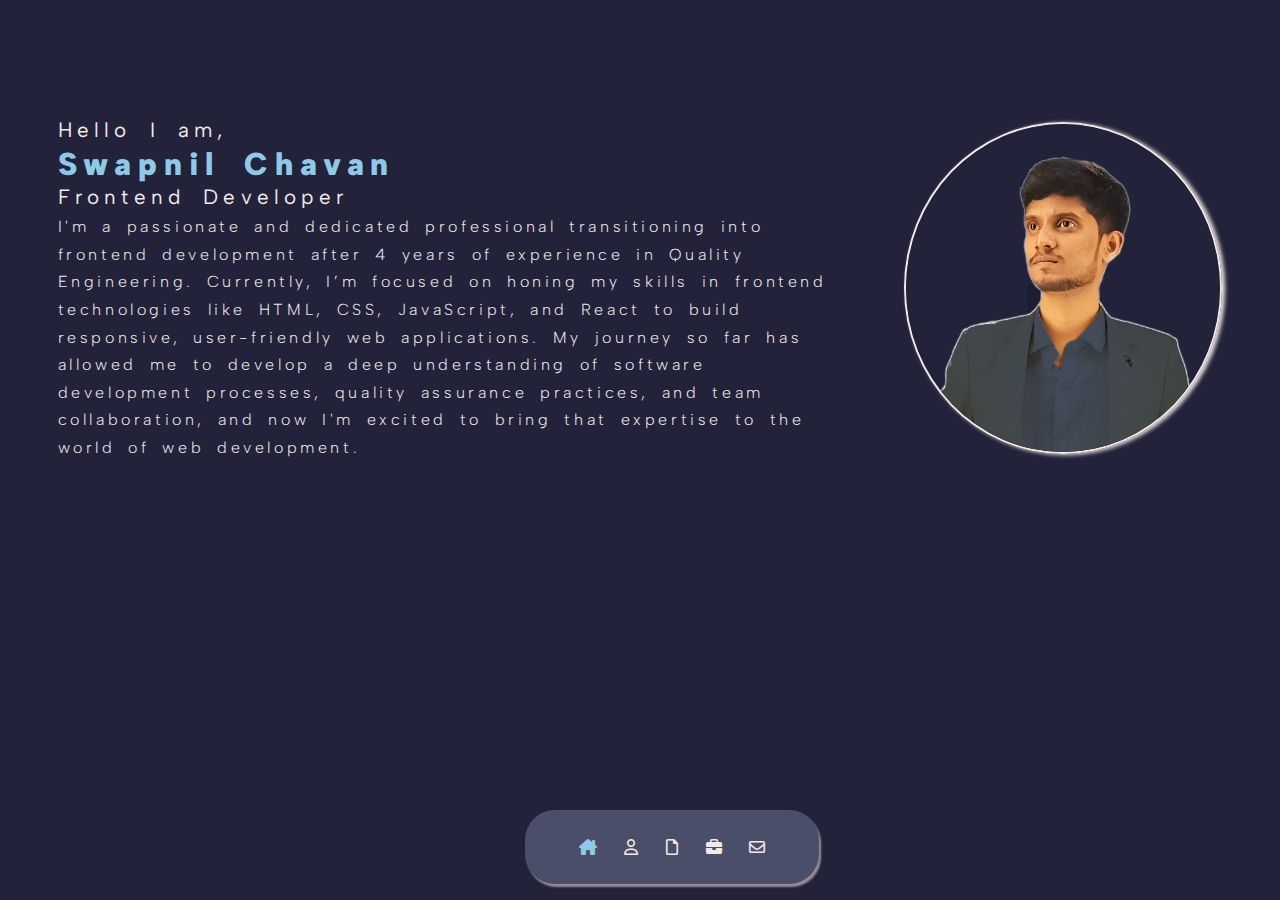
==== index.html @ 2dcd038d "first commit" ====
<!DOCTYPE html>
<html lang="en">
<head>
  <meta charset="UTF-8">
  <meta name="viewport" content="width=device-width, initial-scale=1.0">
  <title>PortFolio</title>
  <link rel="stylesheet" href="https://cdnjs.cloudflare.com/ajax/libs/font-awesome/6.6.0/css/all.min.css">
  <link rel="stylesheet" href="style.css">
  
</head>
<body>
  <nav>
    <div class="container">
      <div class="footer-nav">
        <div class="icons">
          <a href="index.html" class="act"><i class="fa-solid fa-house-chimney"></i></a>
          <a href="about.html"><i class="fa-regular fa-user"></i></a>
          <a href="experience.html"><i class="fa-regular fa-file"></i></a>
          <a href="portfolio.html"><i class="fa-solid fa-briefcase"></i></a>
          <a href="contact.html"><i class="fa-regular fa-envelope"></i></a>
        </div>
      </div>
    </div>
  </nav>
  <!-- -------------------- Home Section ---------------- -->
   <div class="home-sec">
    <div class="container home-hero-sec">
      <div class="home-bio">
        <div class="container">
          <div class="info">
            <h4>Hello I am,</h4>
            <h2>Swapnil Chavan</h2>
            <h4>Frontend Developer</h4>
            <p>I'm a passionate and dedicated professional transitioning into frontend development after 4 years of experience in Quality Engineering. Currently, I’m focused on honing my skills in frontend technologies like HTML, CSS, JavaScript, and React to build responsive, user-friendly web applications. My journey so far has allowed me to develop a deep understanding of software development processes, quality assurance practices, and team collaboration, and now I'm excited to bring that expertise to the world of web development.</p>
          </div>
        </div>
      </div>
      <div class="profile-pic">
        <div class="container">
          <div class="img-box">
            <div class="img-item">
              <img src="/wbg-confirm-portfolio.png" alt="">
            </div>
          </div>
        </div>
      </div>
    </div>
   </div>
</body>
</html>
---- style.css ----
@import url('https://fonts.googleapis.com/css2?family=Albert+Sans:ital,wght@0,100..900;1,100..900&family=Poppins:ital,wght@0,100;0,200;0,300;0,400;0,500;0,600;0,700;0,800;0,900;1,100;1,200;1,300;1,400;1,500;1,600;1,700;1,800;1,900&display=swap');


*{
  padding: 0;
  margin: 0;
  box-sizing: border-box;
  font-family: Albert Sans;
  color: var(--fontcolor);
}
h2{
  font-weight: 900;
  font-size: 1.985rem;
  line-height: 2.285rem;
  word-spacing: 0.525rem;
  letter-spacing: 0.425rem;

}
h5{
  font-weight: 400;
  font-size: 1.095rem;
  line-height: 1.805rem;
  word-spacing: 0.395rem;
  letter-spacing: 0.295rem;
}
h7{
  font-weight: 300;
  font-size: 0.8125rem;
  line-height: 1.025rem;
  word-spacing: 0.225rem;
  letter-spacing: 0.125rem;
}
h4{
  font-weight: 400;
  font-size: 1.285rem;
  line-height: 1.925rem;
  word-spacing: 0.425rem;
  letter-spacing: 0.325rem;

}
p{
  font-weight: 300;
  font-size: 1rem;
  line-height: 1.725rem;
  word-spacing: 0.325rem;
  letter-spacing: 0.225rem;

}
:root{
  --bgcolor: #22223b;
  --fontcolor: #f2e9e4;
  --thirdcolor: #9a8c98;
  --fourthcolor: #4a4e69;
  --fifthcolor: #4a4e69;
  --newFont: #8ecae6;
}
body{
  background: var(--bgcolor);
}
a{
  text-decoration: none;
}

.container{
  padding: 1.7995rem;

}

/* ------------NavBar------------- */
.footer-nav .icons{
  display: inline-flex;
  gap: 1.725rem;
  padding: 1.725rem 3.3725rem;
  border-radius: 1.875rem;
  justify-content: space-evenly;
  color: var(--fontcolor);
  background-color: var(--fourthcolor);
  box-shadow: 2px 3px 2px var(--thirdcolor);
  transition: .4s linear;
}
.footer-nav .icons:hover{
  box-shadow: none;
}
.footer-nav{
  position: absolute;
  bottom: 0.995rem;
  left: 41%;
}
.footer-nav .icons .fa-solid:hover, .fa-regular{
  transition: .4s ease-in-out;
}
.footer-nav .icons .fa-solid:hover, .fa-regular:hover,
.footer-nav .icons a.act i{
  color: var(--newFont)
}
.footer-nav .icons a.act{
  color: var(--newFont)
}

/* ------------------------ Home-sec---------------------- */

.home-hero-sec{
  display: flex;
  align-items: center;
}

.home-hero-sec .info h2{
  color: var(--newFont);
}

.home-hero-sec .profile-pic .img-box img{
  position: relative;
  top: .9235rem;
  height: 320px;
}
.home-hero-sec .profile-pic .img-box{
  border: 2px solid var(--fontcolor);
  border-radius: 50%;
  overflow: hidden;
  box-shadow: 3px 1px 4px var(--fontcolor);
}
.home-hero-sec .profile-pic .img-item{
  border: 2px solid var(--bgcolor);
  border-radius: 50%;
  box-shadow: 3px 1px 4px var(--thirdcolor);
}
/* ------------- Page load transition------------- */
.home-sec, .resume{
  animation: pageload 1s linear;

}
@keyframes pageload{
  from{
    opacity: 0;
    transform: translateY(-10px);
  }
  to{
    opacity: 1;
    transform: translateY(10px);
  }
}
/* -------------About Me------------------------- */
.viewmore-button{
  display: inline-block;
  margin-top: 0.925rem;
  padding: 0.725rem 1.425rem;
  border: 2px solid var(--newFont);
  border-radius: 25px;
  box-shadow: 2px 3px 4px var(--newFont);
  background: var(--newFont);
  color: var(--fourthcolor);
  font-weight: 700;
  transition: .4s ease-in-out;
}
.viewmore-button:hover{
  color: var(--fontcolor);
  background-color: var(--bgcolor);
  box-shadow: none;
}
/* --------------------Resume------------------------ */
.resume h2{
  justify-self: center;
  /* margin-bottom: .9245rem; */
}
.resume .resume-parameter{
  display: flex;
  justify-content: space-around;
  font-size: 1.325rem;
  padding-top: .7935rem;
}
.resume-parameter{
  position: relative;
}
.resume-parameter .focus-effect{
  position: absolute;
  width: 0%;
  height: 0%;
  background: var(--newFont);
  top: 2.2rem;
  z-index: -1;
  
}
.resume-parameter .act~.focus-effect{
  z-index: 1;
  left: 12.3%;
  width: 10%;
  height: 10%;
  transition: .4s ease-in-out;
}
.resume-parameter a:nth-child(1):hover~.focus-effect
{
  left: 12.3%;
  width: 10%;
  height: 10%;
  transition: .4s ease-in-out;
}
.resume-parameter .act-skills~.focus-effect{
  z-index: 1;
  left: 47.2%;
  width: 6.2%;
  height: 10%;
  transition: .4s ease-in-out;
}
.resume-parameter a:nth-child(2):hover~.focus-effect
{
  left: 47.2%;
  width: 6.2%;
  height: 10%;
  transition: .4s ease-in-out;
}

.resume-parameter .act-edu~.focus-effect{
  z-index: 1;
  left: 78%;
  width: 9.4%;
  height: 10%;
  transition: .4s ease-in-out;
}
.resume-parameter a:nth-child(3):hover~.focus-effect
{
  left: 78%;
  width: 9.4%;
  height: 10%;
  transition: .4s ease-in-out;
}
/* ==========================Experience=================== */
.exp .companies{
  display: flex;
  flex-wrap: wrap;
  gap: 0.7925rem;
  align-items: center;
  animation: pageload 1s linear;
}

.companies{
  /* background-color: blue; */
  padding: 0 0 0 6.7975rem;
  width: 98%;
}

.exp .companies div{
  width: 30%;
  height: 30%;
  /* border: 2px solid var(--newFont); */
  text-align: left;
  padding: 1.325rem 0.7925rem;
  padding-left: 2.7325rem;
  background-color: var(--fifthcolor);
  border-radius: 0.3555rem;
}
.exp .companies div p{
  color: var(--newFont);
}
.exp .companies div h5{
  font-weight: 700;
}
.dot{
  height: 0.7215rem;
  width: 0.7215rem;
  color: var(--newFont);
  border-radius: 50%;
  background-color: var(--newFont);
  display: inline-block;
}

/* ======================== skills ================================ */
.skills .companies{
  display: flex;
  flex-wrap: wrap;
  gap: 1.3925rem;
  align-items: center;
  animation: pageload 1s linear;
}

.skills .companies{
  /* background-color: blue; */
  padding: 0 0 0 3.1975rem;
  width: 98%;
}

.skills .companies div{
  width: 15%;
  height: 30%;
  /* border: 2px solid var(--newFont); */
  font-size: 2.7825rem;
  vertical-align: middle;
  text-align: center;
  padding: 1.325rem 0.7925rem;
  /* padding-left: 2.7325rem; */
  background-color: var(--fifthcolor);
  border-radius: 0.3555rem;
}
.skills .companies div i{
  transition: .4s linear;
}
.skills .companies div i:hover{
  color: var(--newFont);
}

/* =======================Portfolio top-nav=========================== */
.container-nav{
  padding: .7235rem;
}

.portfolio h2{
  justify-self: center;
  /* margin-bottom: .9245rem; */
}
.portfolio .portfolio-parameter{
  display: flex;
  justify-content: space-around;
  font-size: 1.325rem;
  padding-top: .7935rem;
}
.portfolio-parameter{
  position: relative;
}
.portfolio-parameter .focus-effect{
  position: absolute;
  width: 0%;
  height: 0%;
  background: var(--newFont);
  top: 2.2rem;
  z-index: -1;
  
}
.portfolio-parameter .act~.focus-effect{
  z-index: 1;
  left: 19.3%;
  width: 10%;
  height: 10%;
  transition: .4s ease-in-out;
}
.portfolio-parameter a:nth-child(1):hover~.focus-effect
{
  left: 19.3%;
  width: 10%;
  height: 10%;
  transition: .4s ease-in-out;
}

.portfolio-parameter .act-myServ~.focus-effect{
  z-index: 1;
  left: 69.2%;
  width: 11%;
  height: 10%;
  transition: .4s ease-in-out;
}
.portfolio-parameter a:nth-child(2):hover~.focus-effect
{
  left: 69.2%;
  width: 11%;
  height: 10%;
  transition: .4s ease-in-out;
}

/* ==================Portfolio========================= */
.portF .companies{
  display: flex;
  flex-wrap: wrap;
  gap: 0.7925rem;
  align-items: center;
  animation: pageload 1s linear;
}

.portF .companies{
  /* background-color: blue; */
  padding: 0 0 0 6.7975rem;
  width: 98%;
}

.portF .companies div{
  width: 30%;
  height: 30%;
  text-align: left;
  padding: .325rem 0.325rem;
  /* padding-left: 2.7325rem; */
  /* background-color: var(--fifthcolor); */
  border-radius: 0.3555rem;
}
/* .portF .companies div p{
  color: var(--newFont);
}
.portF .companies div h5{
  font-weight: 700;
} */

.portF div .img-bx{
  width: 100%;
  height: 100%;
  position: relative;
}
.portF div .img-bx .img-box-details{
  position: absolute;
  width: 100%;
  height: 100%;
  z-index: -1;
  top: -1%;
  /* background-color: red; */
}
.portF div .img-bx .img-box-details p{
  font-size: .7425rem;
  color: var(--newFont);
}
.portF div .img-bx img:hover{
  opacity: 12%;
}
.portF div .img-bx img{
  width: 100%;
  height: 100%;
  border-radius: 0.3555rem;
  z-index: 0;
  opacity: 100%;
}
.portF .symb i{
  /* border: 2px var(--fontcolor) solid; */
  margin-top:3px;
  border-radius: 50%;
  /* background-color: red; */
}

/* =========================== myServices=================================== */

.myServices .companies{
  display: flex;
  flex-wrap: wrap;
  gap: 0.7925rem;
  align-items: center;
  animation: pageload 1s linear;
}

.companies{
  /* background-color: blue; */
  padding: 0 0 0 6.7975rem;
  width: 98%;
}

.myServices .companies div{
  width: 30%;
  height: 30%;
  /* border: 2px solid var(--newFont); */
  text-align: left;
  padding: 1.325rem 0.7925rem;
  padding-left: 2.7325rem;
  background-color: var(--fifthcolor);
  border-radius: 0.3555rem;
}
.myServices .companies div p{
  color: var(--newFont);
}
.myServices .companies div h5{
  font-weight: 700;
}

.myServices i{
  font-size: 1.9735rem;
  transition: .4s linear;
}
.myServices .fa-github{
  margin-left: 12.945rem;
}
.myServices .companies div:hover i{
  color: var(--newFont);
}

/* =========================== form=========================== */

form .contact{
  width: 50%;
  margin: auto;
  justify-content: center;
  align-items: center;
}

.contact h2{
  color: var(--newFont);
  text-align: center;
  margin: .9325rem;
}
.contact .your-message{
  width: 99%;
  height: 12.425rem
}

.contact input, .your-message{
  outline: none;
  color: var(--fontcolor);
  border: none;
  border-radius: .1325rem;
  background-color: var(--thirdcolor);
  margin-top: 1.1435rem;
  display: inline-block;
  padding: .725rem;
  font-size: .93125rem;
  /* margin: 1.1325rem; */
  width: 49%;
}
::-webkit-input-placeholder{
  color: var(--fontcolor);
}
.contact .send-message{
  padding: .7125rem 1.9125rem;
  border-radius: .5135rem;
  color: var(--bgcolor);
  background-color: var(--newFont);
  box-shadow: 2px 4px 3px var(--newFont);
  transition: .4s ease-in;
  
}
.contact .send-message:hover{
  color: var(--newFont);
  background-color: var(--bgcolor);
  border: 2px solid var(--newFont);
  box-shadow: none;
}
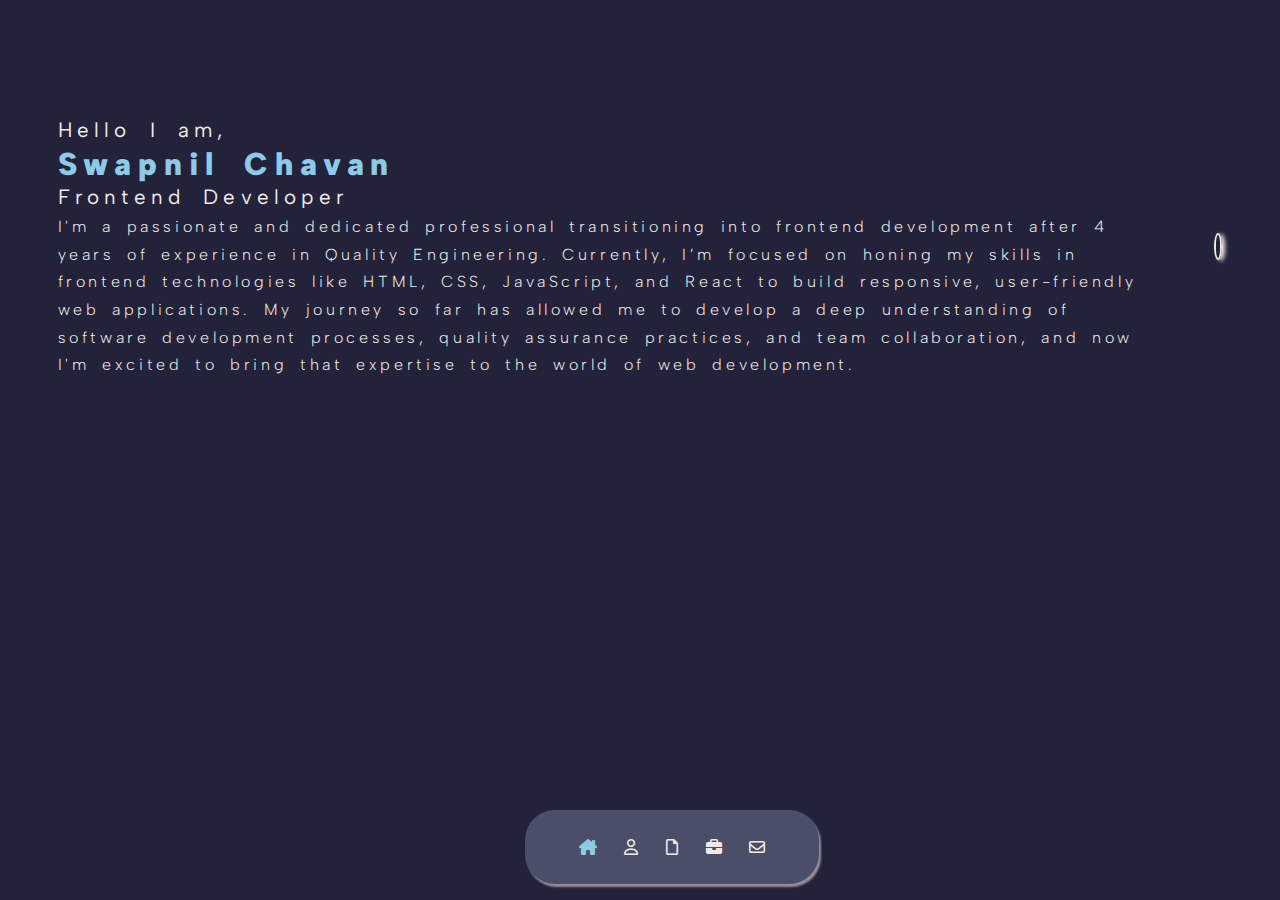
==== commit 1facf9d0: "Update index.html" ====
--- a/index.html
+++ b/index.html
@@ -39,7 +39,7 @@
         <div class="container">
           <div class="img-box">
             <div class="img-item">
-              <img src="/wbg-confirm-portfolio.png" alt="">
+              <img src="https://real-swapnil.github.io/secondProject/portFolio-MyWork/wbg-confirm-portfolio.png" alt="">
             </div>
           </div>
         </div>
@@ -47,4 +47,4 @@
     </div>
    </div>
 </body>
-</html>+</html>
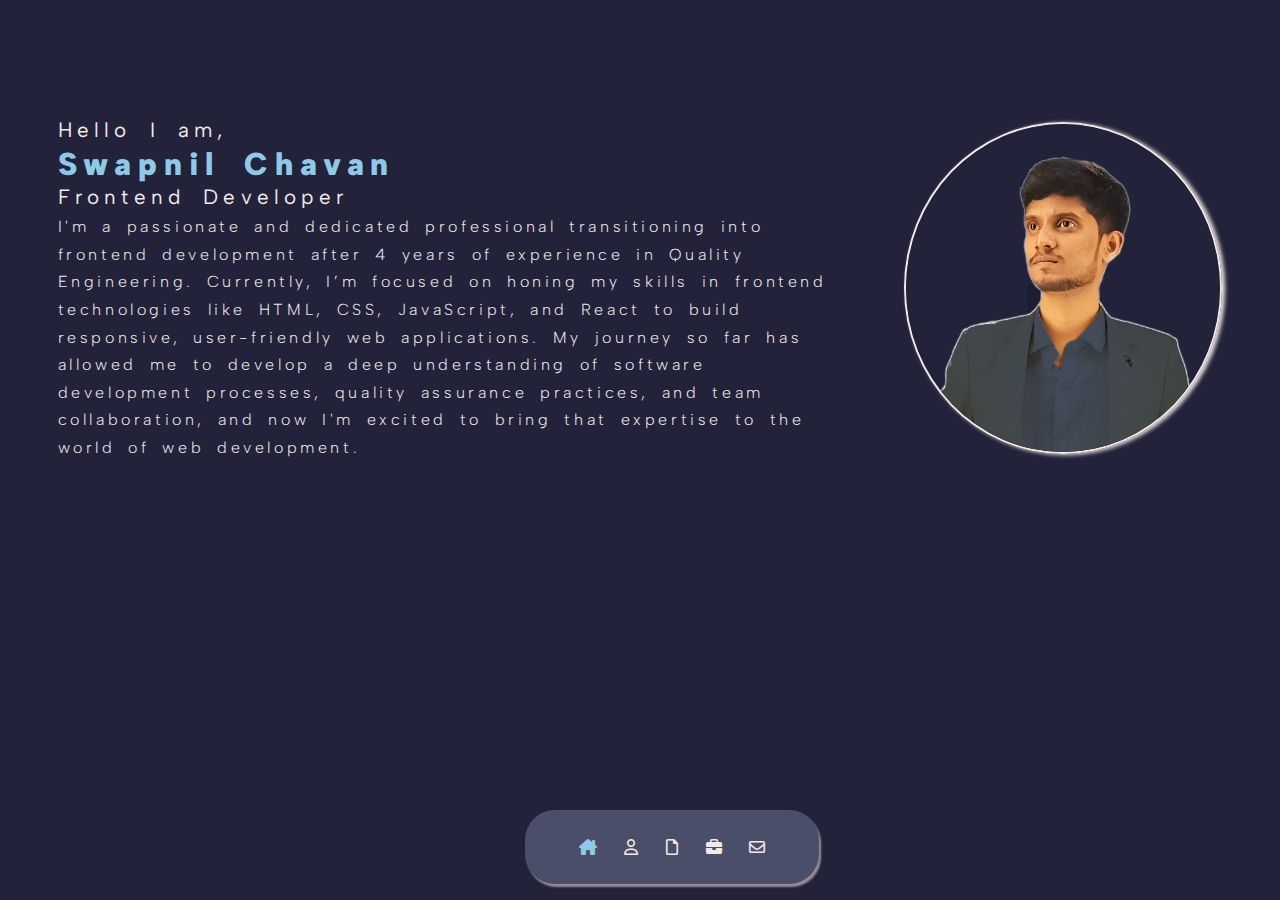
==== commit 79584e6c: "Update index.html profile pic" ====
--- a/index.html
+++ b/index.html
@@ -39,7 +39,7 @@
         <div class="container">
           <div class="img-box">
             <div class="img-item">
-              <img src="https://real-swapnil.github.io/secondProject/portFolio-MyWork/wbg-confirm-portfolio.png" alt="">
+              <img src="https://real-swapnil.github.io/secondProject/wbg-confirm-portfolio.png" alt="">
             </div>
           </div>
         </div>
